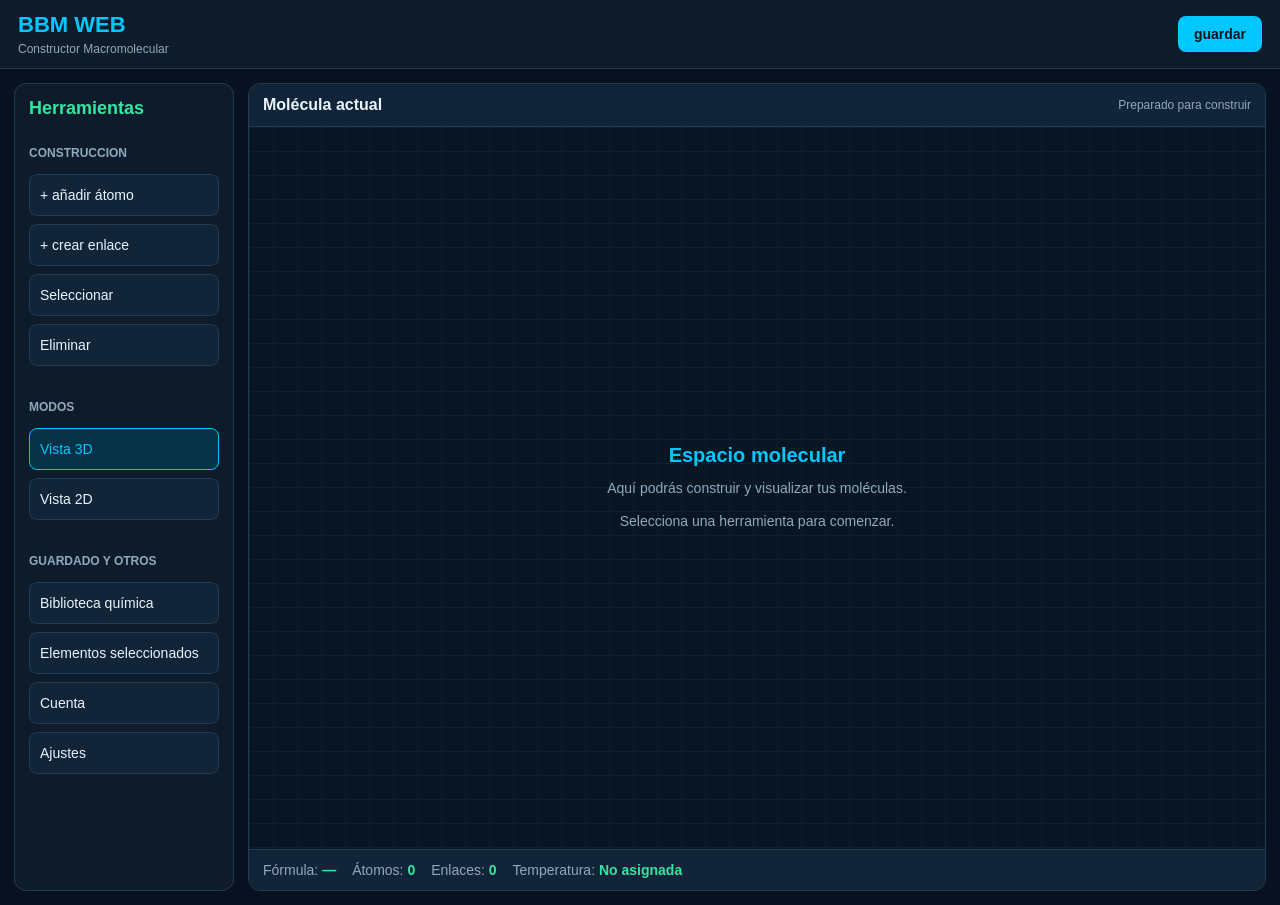
==== index.html @ 33417ff3 "Update index.html" ====
<!DOCTYPE html>
<html lang="es">

<head>
  <meta charset="UTF-8">
  <meta name="viewport"

    content="width=device-width,initial-scale=1.0">
  <meta name="theme-color"content="#07111f">

  <title>BBM WEB - BioBuilder</title>
  <link rel="stylesheet" href="css/estilos.css">
</head>


<body>

  <header class="barra-superior">
    <div class="marca">
      <div>
        <h1>BBM WEB</h1>
        <p>Constructor Macromolecular</p>
        
      </div>
    </div>

    <button class="boton-principal" id="guardar">
      guardar
    </button>
      
  </header>


  <main class="contenedor">
    <aside class="panel-herramientas">
      <h2>Herramientas</h2>
      <div class="grupo-herramientas">
        <h3>Construccion</h3>
      <button class="boton-herramienta"
        id="agregar-atomo">
        + añadir átomo
        
      </button>

      <button class="boton-herramienta"
        id="crear-enlace">
      + crear enlace
      </button>

      <button class="boton-herramienta"
        id="seleccionar">
       Seleccionar 
      </button>

      <button class="boton-herramienta"
        id="eliminar">
      Eliminar
      </button>
      </div>

      <div class="grupo-herramientas">
        <h3>Modos</h3>

        <button class="boton-herramienta activo"
                        id="modo-3d">
                    Vista 3D
                </button>

                <button class="boton-herramienta"
                        id="modo-2d">
                    Vista 2D
                </button>
            </div>

            <div class="grupo-herramientas">
                <h3>Guardado y otros</h3>

                <button class="boton-herramienta"
                        id="biblioteca">
                    Biblioteca química
                </button>

                <button class="boton-herramienta"
                        id="elementos">
                    Elementos seleccionados
                </button>

                <button class="boton-herramienta"
                        id="cuenta">
                    Cuenta
                </button>

                <button class="boton-herramienta"
                        id="ajustes">
                    Ajustes
                </button>
            </div>

        </aside>


        <section class="area-trabajo">

            <div class="barra-editor">

                <h2>Molécula actual</h2>

                <div class="estado-editor" id="estado">
                    Preparado para construir
                </div>

            </div>


            <div class="visor-molecular" id="visor">

                <div class="mensaje-inicial" id="mensaje-inicial">

                    <h3>Espacio molecular</h3>

                    <p>
                        Aquí podrás construir y visualizar
                        tus moléculas.
                    </p>

                    <p>
                        Selecciona una herramienta
                        para comenzar.
                    </p>

                </div>
              
              <div id="contenedor-plano2D" hidden>

                <svg id="dibujo-plano2D"
                     width="100%"
                     height="100%">
                  
                     </svg>
                
                </div>

            </div>


            <div class="panel-informacion">

                <div class="dato-molecular">
                    Fórmula:
                    <strong id="formula">—</strong>
                </div>

                <div class="dato-molecular">
                    Átomos:
                    <strong id="cantidad-atomos">0</strong>
                </div>

                <div class="dato-molecular">
                    Enlaces:
                    <strong id="cantidad-enlaces">0</strong>
                </div>

                <div class="dato-molecular">
                    Temperatura:
                    <strong id="temperatura">No asignada</strong>
                </div>

            </div>

        </section>

    </main>

  
    <script src="js/plano2D.js"></script>
    <script src="js/principal.js"></script>

</body>
</html>
---- css/estilos.css ----
:root {
    --fondo: #07111f;
    --panel: #0d1b2a;
    --panel-claro: #122438;

    --azul: #00c8ff;
    --verde: #32e6a1;

    --texto: #eaf5ff;
    --texto-secundario: #91a9bd;
    --borde: #233c54;
}



* {
    box-sizing: border-box;
}

body {
    margin: 0;
    min-height: 100vh;

    background: var(--fondo);
    color: var(--texto);

    font-family: Arial, Helvetica, sans-serif;
    font-size: 14px;
}



.barra-superior {
    display: flex;
    align-items: center;
    justify-content: space-between;

    padding: 12px 18px;
    min-height: 64px;

    background: var(--panel);
    border-bottom: 1px solid var(--borde);
}

.marca h1 {
    margin: 0;
    color: var(--azul);
    font-size: 22px;
}

.marca p {
    margin: 4px 0 0;
    color: var(--texto-secundario);
    font-size: 12px;
}



.contenedor {
    display: grid;

    grid-template-columns: 220px minmax(0, 1fr);
    gap: 14px;

    padding: 14px;
    min-height: calc(100vh - 64px);
}



.panel-herramientas {
    padding: 14px;

    background: var(--panel);
    border: 1px solid var(--borde);
    border-radius: 12px;
}

.panel-herramientas h2 {
    margin-top: 0;
    color: var(--verde);
    font-size: 18px;
}

.grupo-herramientas {
    display: flex;
    flex-direction: column;
    gap: 8px;

    margin-bottom: 22px;
}

.grupo-herramientas h3 {
    margin-bottom: 6px;

    color: var(--texto-secundario);
    font-size: 12px;
    text-transform: uppercase;
}



button {
    font-family: inherit;
    font-size: 14px;
    cursor: pointer;
}

.boton-herramienta {
    width: 100%;
    min-height: 42px;

    padding: 10px;
    text-align: left;

    color: var(--texto);
    background: var(--panel-claro);

    border: 1px solid var(--borde);
    border-radius: 8px;
}

.boton-herramienta:hover {
    background: #18344a;
    border-color: var(--azul);
}

.boton-herramienta.activo {
    color: var(--azul);
    background: #063247;
    border-color: var(--azul);
}

.boton-principal {
    padding: 10px 16px;

    color: #04141c;
    background: var(--azul);

    border: none;
    border-radius: 8px;
    font-weight: bold;
}

.boton-principal:hover {
    background: #63ddff;
}



.area-trabajo {
    display: flex;
    flex-direction: column;

    min-width: 0;
    min-height: 450px;
    overflow: hidden;

    background: var(--panel);
    border: 1px solid var(--borde);
    border-radius: 12px;
}



.barra-editor {
    display: flex;
    flex-wrap: wrap;
    align-items: center;
    justify-content: space-between;
    gap: 10px;

    padding: 12px 14px;

    background: var(--panel-claro);
    border-bottom: 1px solid var(--borde);
}

.barra-editor h2 {
    margin: 0;
    font-size: 16px;
}

.estado-editor {
    color: var(--texto-secundario);
    font-size: 12px;
}



.visor-molecular {
    position: relative;
    flex: 1;

    min-height: 400px;
    overflow: auto;

    background-color: #081522;

    background-image:
        linear-gradient(#18314955 1px, transparent 1px),
        linear-gradient(90deg, #18314955 1px, transparent 1px);

    background-size: 24px 24px;
}



.mensaje-inicial {
    position: absolute;
    inset: 0;

    display: flex;
    flex-direction: column;
    align-items: center;
    justify-content: center;
    gap: 10px;

    padding: 24px;
    text-align: center;
    pointer-events: none;
}

.mensaje-inicial h3 {
    margin: 0;
    color: var(--azul);
    font-size: 20px;
}

.mensaje-inicial p {
    max-width: 320px;
    margin: 0;

    color: var(--texto-secundario);
    line-height: 1.6;
}


.panel-informacion {
    display: flex;
    flex-wrap: wrap;
    gap: 16px;

    padding: 12px 14px;

    background: var(--panel-claro);
    border-top: 1px solid var(--borde);
}

.dato-molecular {
    color: var(--texto-secundario);
}

.dato-molecular strong {
    color: var(--verde);
}


/* ADAPTACIÓN A CELULARES */

@media (max-width: 700px) {

    .contenedor {
        grid-template-columns: minmax(0, 1fr);
        padding: 10px;
        gap: 10px;
    }

    .panel-herramientas {
        padding: 12px;
    }

    .grupo-herramientas {
        flex-direction: row;
        flex-wrap: wrap;
    }

    .grupo-herramientas h3 {
        width: 100%;
    }

    .boton-herramienta {
        width: auto;
        flex: 1 1 125px;
    }

    .area-trabajo {
        min-height: 430px;
    }

    .visor-molecular {
        min-height: 320px;
    }

    .panel-informacion {
        gap: 10px;
    }
  }

#contenedor-plano2D {
    position: absolute;
    inset: 0;
    width: 100%;
    height: 100%;
}

#contenedor-plano2D[hidden] {
    display: none;
}

#dibujo-plano2D {
    display: block;
    width: 100%;
    height: 100%;
    overflow: visible;
}
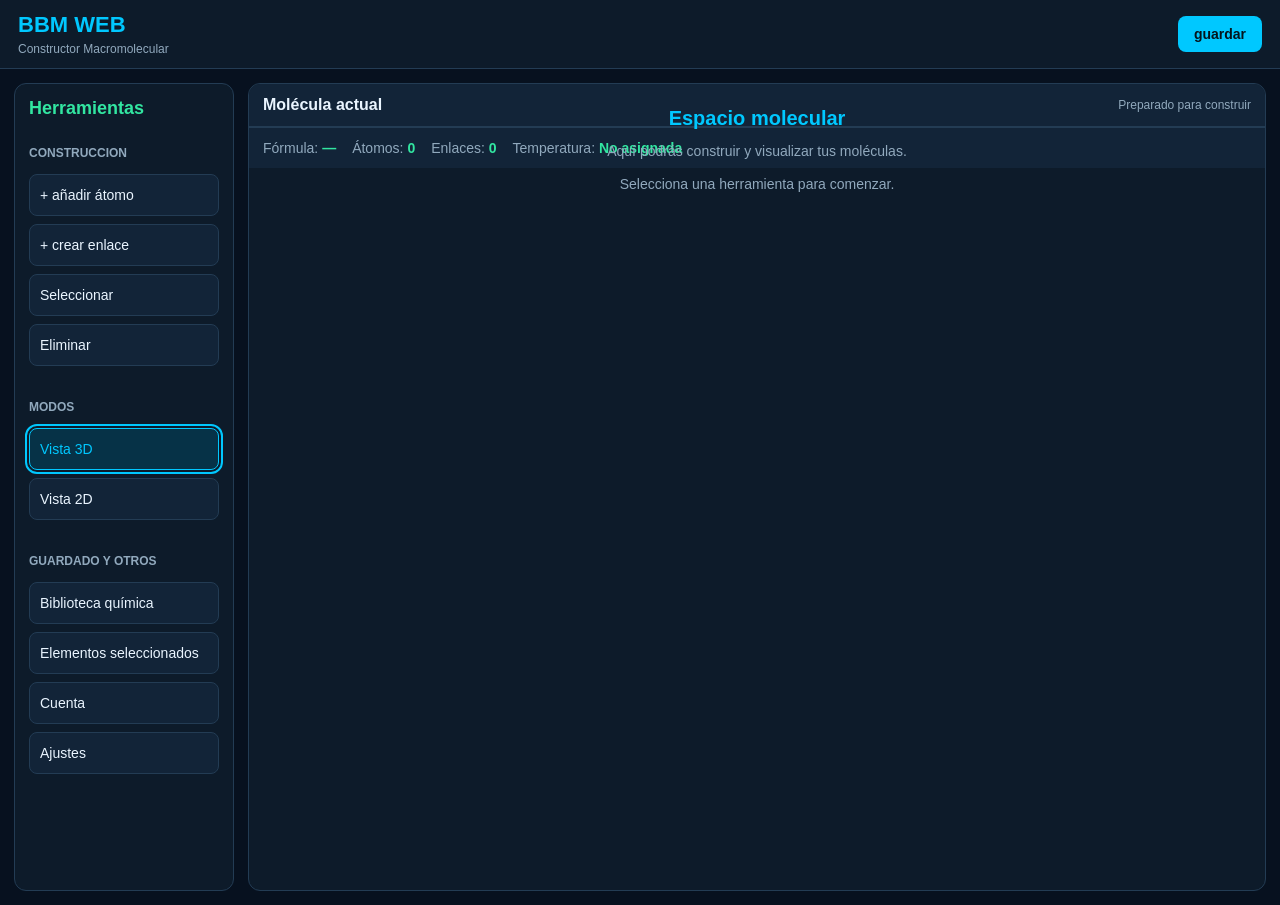
==== commit ea4c347c: "Update index.html" ====
--- a/index.html
+++ b/index.html
@@ -11,8 +11,6 @@
   <title>BBM WEB - BioBuilder</title>
   <link rel="stylesheet" href="css/estilos.css">
 </head>
-
-
 <body>
 
   <header class="barra-superior">
@@ -170,10 +168,32 @@
         </section>
 
     </main>
-
   
-    <script src="js/plano2D.js"></script>
-    <script src="js/principal.js"></script>
+<script src="js/datosMoleculares.js"></script>
+<script src="js/interfaz.js"></script>
+<script src="js/vista3D.js"></script>
+<script src="js/herramientaEliminar.js"></script>
+<script src="js/herramientaEnlaces.js"></script>
+<script src="js/vista2D.js"></script>
+<script src="js/herramientaAgregar.js"></script>
+<script src="js/principal.js"></script>
+  
+<script>
+    if ("serviceWorker" in navigator) {
+        window.addEventListener("load", () => {
+            navigator.serviceWorker.register("./service-worker.js")
+                .then(() => {
+                    console.log("BioBuilder Web: modo offline preparado");
+                })
+                .catch((error) => {
+                    console.error(
+                        "Error al registrar el Service Worker:",
+                        error
+                    );
+                });
+        });
+    }
+</script>
 
 </body>
 </html>
--- a/css/estilos.css
+++ b/css/estilos.css
@@ -189,19 +189,41 @@
 
 
 .visor-molecular {
-    position: relative;
-    flex: 1;
-
-    min-height: 400px;
-    overflow: auto;
-
-    background-color: #081522;
-
-    background-image:
-        linear-gradient(#18314955 1px, transparent 1px),
-        linear-gradient(90deg, #18314955 1px, transparent 1px);
-
-    background-size: 24px 24px;
+        position: relative;
+    isolation: isolate;
+    touch-action: manipulation;
+}
+
+#contenedor-plano2D {
+    position: absolute;
+    inset: 0;
+    width: 100%;
+    height: 100%;
+    z-index: 2;
+}
+
+#contenedor-plano2D[hidden] {
+    display: none;
+}
+
+#dibujo-plano2D {
+    display: block;
+    width: 100%;
+    height: 100%;
+    overflow: visible;
+    pointer-events: none;
+}
+
+#modo-2d,
+#modo-3d {
+    outline: none;
+}
+
+#modo-2d.activo,
+#modo-3d.activo {
+    outline: 2px solid var(--azul);
+    outline-offset: 2px;
+    border-color: var(--azul);
 }
 
 
